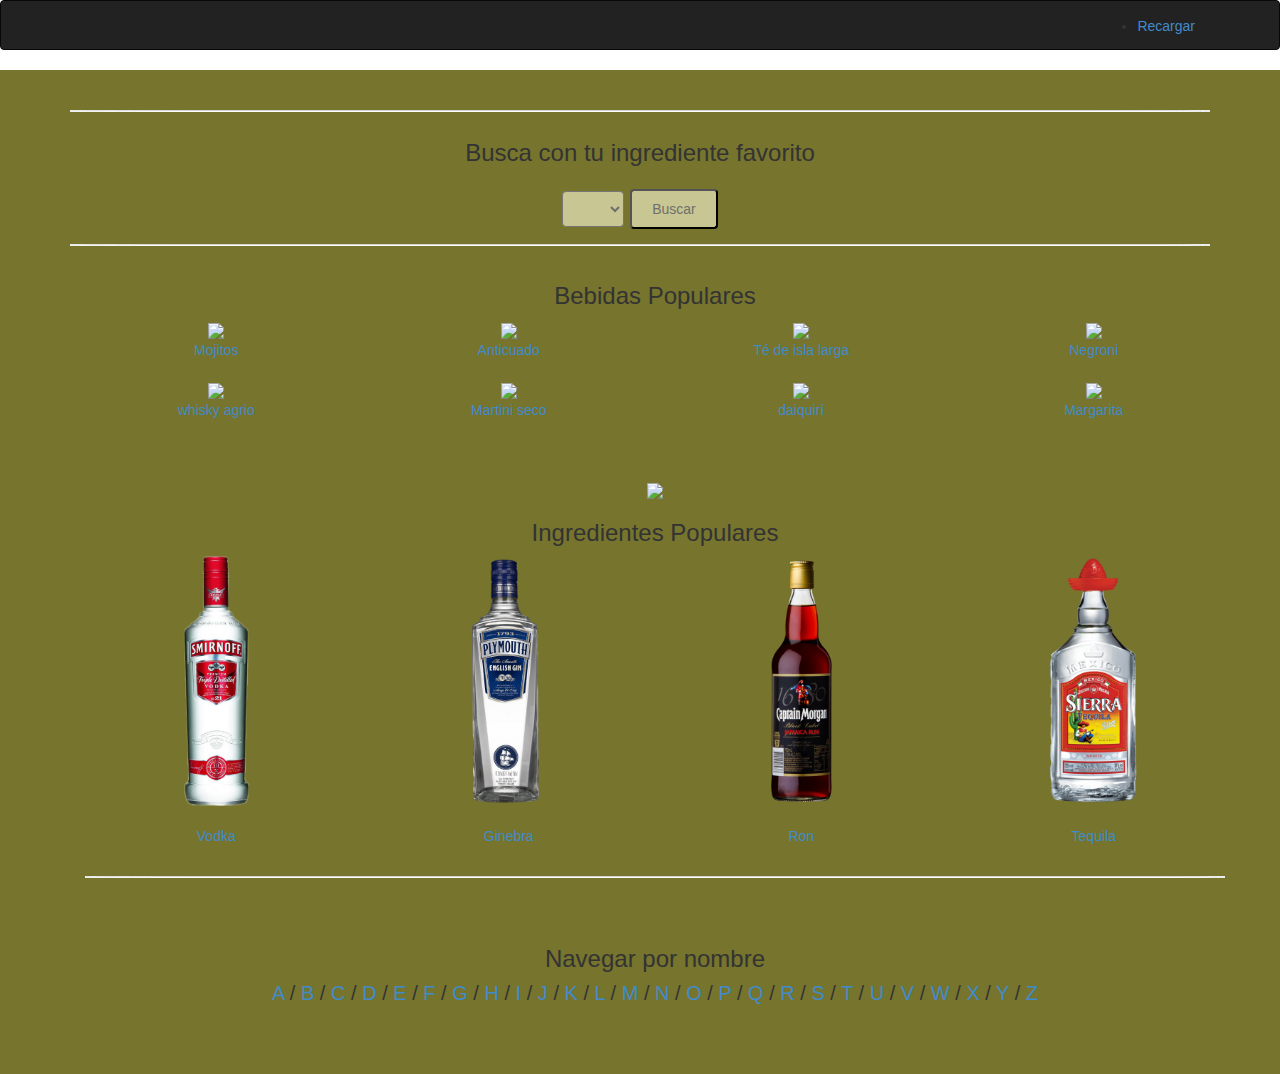
==== index.html @ ba237065 "Initial commit" ====
<!DOCTYPE html>
<html>

<head>
  <meta charset="utf-8">
  <title>Tragos</title>
  <!-- CSS Includes-->
  <link href="/css/main.css" rel="stylesheet">
  <link href="/css/bootstrap.min.css" rel="stylesheet">
</head>

<body class="homepage">

  <style>
    img {
      max-width: 100%;
      height: auto;
    }
  </style>

  <header id="header">
    <nav class="navbar navbar-inverse" role="banner">
      <div class="container">
        <div class="collapse navbar-collapse navbar-right">
          <ul>
            <li class="active">
              <a href="https://Tragos.nataliacirullo.repl.co/index.html">
                <font style="vertical-align: inherit;">
                  <font style="vertical-align: inherit;"> Recargar </font>
                </font>
              </a>
            </li>
          </ul>
        </div>
      </div>
      <!--/.container-->
    </nav>
    <!--/nav-->
  </header>
  <!--/header-->
  <div class="container"></div>

  <section id="feature">

    <div class="container">
      <div class="center">
        <img src="/images/separator.jpg" style="width: 100%; object-fit: contain">
        <br>
        <h3>
          <font style="vertical-align: inherit;">
            <font style="vertical-align: inherit;"> Busca con tu ingrediente favorito </font>
          </font>
        </h3>
        <table width="350" align="center">
          <tbody>
            <tr>
              <td>
                <select id="myIngredient" class="but-sel"></select>
                <a href="browsePorIngrediente.html">
                  <button type="submit" class="but-sel" id="btnMostrar"> Buscar</button>
                </a>
              </td>
            </tr>
          </tbody>
        </table>
        <img src="/images/separator.jpg" style="width: 100%; object-fit: contain"><br>
      </div>
      <div class="container">
        <div class="center">
          <h3>
            <font style="vertical-align: inherit;">
              <font style="vertical-align: inherit;">Bebidas Populares</font>
            </font>
          </h3>
          <div class="row">
            <div class="col-sm-3">
              <a href="browsePorIngrediente.html">
                <div>
                  <img src="https://www.thecocktaildb.com/images/media/drink/metwgh1606770327.jpg" idth="95%">
                </div>
                <font style="vertical-align: inherit;">
                  <font style="vertical-align: inherit;">Mojitos</font>
                </font>
              </a>
              <br>
              <br>
            </div>
            <div class="col-sm-3">
              <a href="https://www.thecocktaildb.com/drink/11001-Old-Fashioned-Cocktail">
                <div>
                  <img src="https://www.thecocktaildb.com/images/media/drink/vrwquq1478252802.jpg" width="95%">
                </div>
                <font style="vertical-align: inherit;">
                  <font style="vertical-align: inherit;">Anticuado</font>
                </font>
              </a>
              <br>
              <br>
            </div>
            <div class="col-sm-3"><a href="https://www.thecocktaildb.com/drink/11002-Long-Island-Tea-Cocktail">
                <div>
                  <img src="https://www.thecocktaildb.com/images/media/drink/nkwr4c1606770558.jpg" width="95%">
                </div>
                <font style="vertical-align: inherit;">
                  <font style="vertical-align: inherit;">Té de isla larga</font>
                </font>
              </a>
              <br>
              <br>
            </div>
            <div class="col-sm-3">
              <a href="https://www.thecocktaildb.com/drink/11003-Negroni-Cocktail">
                <div>
                  <img src="https://www.thecocktaildb.com/images/media/drink/qgdu971561574065.jpg" width="95%">
                </div>
                <font style="vertical-align: inherit;">
                  <font style="vertical-align: inherit;">Negroni</font>
                </font>
              </a>
              <br>
              <br>
            </div>
          </div>
          <div class="row">
            <div class="col-sm-3">
              <a href="https://www.thecocktaildb.com/drink/11004-Whiskey-Sour-Cocktail">
                <div>
                  <img src="https://www.thecocktaildb.com/images/media/drink/hbkfsh1589574990.jpg" width="95%">
                </div>
                <font style="vertical-align: inherit;">
                  <font style="vertical-align: inherit;">whisky agrio</font>
                </font>
              </a>
              <br>
              <br>
            </div>
            <div class="col-sm-3">
              <a href="https://www.thecocktaildb.com/drink/11005-Dry-Martini-Cocktail">
                <div>
                  <img src="https://www.thecocktaildb.com/images/media/drink/6ck9yi1589574317.jpg" width="95%">
                </div>
                <font style="vertical-align: inherit;">
                  <font style="vertical-align: inherit;">Martini seco</font>
                </font>
              </a>
              <br>
              <br>
            </div>
            <div class="col-sm-3"><a href="https://www.thecocktaildb.com/drink/11006-Daiquiri-Cocktail">
                <div>
                  <img src="https://www.thecocktaildb.com/images/media/drink/mrz9091589574515.jpg" width="95%">
                </div>
                <font style="vertical-align: inherit;">
                  <font style="vertical-align: inherit;">daiquirí</font>
                </font>
              </a>
              <br>
              <br>
            </div>
            <div class="col-sm-3">
              <a href="https://www.thecocktaildb.com/drink/11007-Margarita-Cocktail">
                <div>
                  <img src="https://www.thecocktaildb.com/images/media/drink/5noda61589575158.jpg" width="95%">
                </div>
                <font style="vertical-align: inherit;">
                  <font style="vertical-align: inherit;">Margarita</font>
                </font>
              </a>
              <br>
              <br>
            </div>
          </div>
          <br><br>
          <img src="https://www.thecocktaildb.com/images/separator.jpg" style="width: 100%; object-fit: contain"><br>

          <h3>
            <font style="vertical-align: inherit;">
              <font style="vertical-align: inherit;">Ingredientes Populares</font>
            </font>
          </h3>
          <div class="row">
            <div class="col-sm-3">
              <a href="browsePorIngrediente.html?ingrediente=vodka">
                <figure>
                  <img src="/images/Vodka.png" width="95%">
                  <figcaption>
                    <br>
                    <font style="vertical-align: inherit;">
                      <font style="vertical-align: inherit;">Vodka</font>
                    </font>
                  </figcaption>
                </figure>
              </a>
            </div>
            <div class="col-sm-3">
              <a href="browsePorIngrediente.html?ingrediente=Gin">
                <figure>
                  <img src="/images/Gin.png" width="95%">
                  <figcaption>
                    <br>
                    <font style="vertical-align: inherit;">
                      <font style="vertical-align: inherit;">Ginebra</font>
                    </font>
                  </figcaption>
                </figure>
              </a>
            </div>
            <div class="col-sm-3">
              <a href="browsePorIngrediente.html?ingrediente=Ron">
                <figure>
                  <img src="/images/Rum.png" width="95%">
                  <figcaption>
                    <br>
                    <font style="vertical-align: inherit;">
                      <font style="vertical-align: inherit;">Ron</font>
                    </font>
                  </figcaption>
                </figure>
              </a>
            </div>
            <div class="col-sm-3">
              <a href="browsePorIngrediente.html?ingrediente=Tequila">
                <figure>
                  <img src="/images/Tequila.png" width="95%">
                  <figcaption>
                    <br>
                    <font style="vertical-align: inherit;">
                      <font style="vertical-align: inherit;">Tequila</font>
                    </font>
                  </figcaption>
                </figure>
              </a>
            </div>
          </div>
          <br>
          <img src="/images/separator.jpg" style="width: 100%; object-fit: contain"><br>
          <br><br>
          <h3>
            <font style="vertical-align: inherit;">
              <font style="vertical-align: inherit;">Navegar por nombre</font>
            </font>
            <br>
          </h3>
          <h2>
            <a href="/browsePorInicial.html?b=a">
              <font style="vertical-align: inherit;">
                <font style="vertical-align: inherit;">A</font>
              </font>
            </a>
            <font style="vertical-align: inherit;">
              <font style="vertical-align: inherit;"> / </font>
            </font>
            <a href="/browsePorInicial.html?b=b">
              <font style="vertical-align: inherit;">
                <font style="vertical-align: inherit;">B</font>
              </font>
            </a>
            <font style="vertical-align: inherit;">
              <font style="vertical-align: inherit;"> / </font>
            </font>
            <a href="/browsePorInicial.html?b=c">
              <font style="vertical-align: inherit;">
                <font style="vertical-align: inherit;">C</font>
              </font>
            </a>
            <font style="vertical-align: inherit;">
              <font style="vertical-align: inherit;"> / </font>
            </font>
            <a href="/browsePorInicial.html?b=d">
              <font style="vertical-align: inherit;">
                <font style="vertical-align: inherit;">D</font>
              </font>
            </a>
            <font style="vertical-align: inherit;">
              <font style="vertical-align: inherit;"> / </font>
            </font>
            <a href="/browsePorInicial.html?b=e">
              <font style="vertical-align: inherit;">
                <font style="vertical-align: inherit;">E</font>
              </font>
            </a>
            <font style="vertical-align: inherit;">
              <font style="vertical-align: inherit;"> / </font>
            </font>
            <a href="/browsePorInicial.html?b=f">
              <font style="vertical-align: inherit;">
                <font style="vertical-align: inherit;">F</font>
              </font>
            </a>
            <font style="vertical-align: inherit;">
              <font style="vertical-align: inherit;"> / </font>
            </font>
            <a href="/browsePorInicial.html?b=g">
              <font style="vertical-align: inherit;">
                <font style="vertical-align: inherit;">G</font>
              </font>
            </a>
            <font style="vertical-align: inherit;">
              <font style="vertical-align: inherit;"> / </font>
            </font>
            <a href="/browsePorInicial.html?b=h">
              <font style="vertical-align: inherit;">
                <font style="vertical-align: inherit;">H</font>
              </font>
            </a>
            <font style="vertical-align: inherit;">
              <font style="vertical-align: inherit;"> / </font>
            </font>
            <a href="/browsePorInicial.html?b=i">
              <font style="vertical-align: inherit;">
                <font style="vertical-align: inherit;">I</font>
              </font>
            </a>
            <font style="vertical-align: inherit;">
              <font style="vertical-align: inherit;"> / </font>
            </font>
            <a href="/browsePorInicial.html?b=j">
              <font style="vertical-align: inherit;">
                <font style="vertical-align: inherit;">J</font>
              </font>
            </a>
            <font style="vertical-align: inherit;">
              <font style="vertical-align: inherit;"> / </font>
            </font>
            <a href="/browsePorInicial.html?b=k">
              <font style="vertical-align: inherit;">
                <font style="vertical-align: inherit;">K</font>
              </font>
            </a>
            <font style="vertical-align: inherit;">
              <font style="vertical-align: inherit;"> / </font>
            </font>
            <a href="/browsePorInicial.html?b=l">
              <font style="vertical-align: inherit;">
                <font style="vertical-align: inherit;">L</font>
              </font>
            </a>
            <font style="vertical-align: inherit;">
              <font style="vertical-align: inherit;"> / </font>
            </font>
            <a href="/browsePorInicial.html?b=m">
              <font style="vertical-align: inherit;">
                <font style="vertical-align: inherit;">M</font>
              </font>
            </a>
            <font style="vertical-align: inherit;">
              <font style="vertical-align: inherit;"> / </font>
            </font>
            <a href="/browsePorInicial.html?b=n">
              <font style="vertical-align: inherit;">
                <font style="vertical-align: inherit;">N</font>
              </font>
            </a>
            <font style="vertical-align: inherit;">
              <font style="vertical-align: inherit;"> / </font>
            </font>
            <a href="/browsePorInicial.html?b=o">
              <font style="vertical-align: inherit;">
                <font style="vertical-align: inherit;">O</font>
              </font>
            </a>
            <font style="vertical-align: inherit;">
              <font style="vertical-align: inherit;"> / </font>
            </font>
            <a href="/browsePorInicial.html?b=p">
              <font style="vertical-align: inherit;">
                <font style="vertical-align: inherit;">P</font>
              </font>
            </a>
            <font style="vertical-align: inherit;">
              <font style="vertical-align: inherit;"> / </font>
            </font>
            <a href="/browsePorInicial.html?b=q">
              <font style="vertical-align: inherit;">
                <font style="vertical-align: inherit;">Q</font>
              </font>
            </a>
            <font style="vertical-align: inherit;">
              <font style="vertical-align: inherit;"> / </font>
            </font>
            <a href="/browsePorInicial.html?b=r">
              <font style="vertical-align: inherit;">
                <font style="vertical-align: inherit;">R</font>
              </font>
            </a>
            <font style="vertical-align: inherit;">
              <font style="vertical-align: inherit;"> / </font>
            </font>
            <a href="/browsePorInicial.html?b=s">
              <font style="vertical-align: inherit;">
                <font style="vertical-align: inherit;">S</font>
              </font>
            </a>
            <font style="vertical-align: inherit;">
              <font style="vertical-align: inherit;"> / </font>
            </font>
            <a href="/browsePorInicial.html?b=t">
              <font style="vertical-align: inherit;">
                <font style="vertical-align: inherit;">T</font>
              </font>
            </a>
            <font style="vertical-align: inherit;">
              <font style="vertical-align: inherit;"> / </font>
            </font>
            <a href="/browsePorInicial.html?b=u">
              <font style="vertical-align: inherit;">
                <font style="vertical-align: inherit;">U</font>
              </font>
            </a>
            <font style="vertical-align: inherit;">
              <font style="vertical-align: inherit;"> / </font>
            </font>
            <a href="/browsePorInicial.html?b=v">
              <font style="vertical-align: inherit;">
                <font style="vertical-align: inherit;">V</font>
              </font>
            </a>
            <font style="vertical-align: inherit;">
              <font style="vertical-align: inherit;"> / </font>
            </font>
            <a href="/browsePorInicial.html?b=w">
              <font style="vertical-align: inherit;">
                <font style="vertical-align: inherit;">W</font>
              </font>
            </a>
            <font style="vertical-align: inherit;">
              <font style="vertical-align: inherit;"> / </font>
            </font>
            <a href="/browsePorInicial.html?b=x">
              <font style="vertical-align: inherit;">
                <font style="vertical-align: inherit;">X</font>
              </font>
            </a>
            <font style="vertical-align: inherit;">
              <font style="vertical-align: inherit;"> / </font>
            </font>
            <a href="/browsePorInicial.html?b=y">
              <font style="vertical-align: inherit;">
                <font style="vertical-align: inherit;">Y</font>
              </font>
            </a>
            <font style="vertical-align: inherit;">
              <font style="vertical-align: inherit;"> / </font>
            </font><a href="/browsePorInicial.html?b=z">
              <font style="vertical-align: inherit;">
                <font style="vertical-align: inherit;">Z</font>
              </font>
            </a>
          </h2>
        </div>
      </div>
      <!--/.container-->
    </div>
  </section>
  <!--/#feature-->


  </footer>

  <script type="text/javascript">
    const $select = document.querySelector("#myIngredient");
    
    const fetchIngredients = async () => {
      const response = await fetch("https://www.thecocktaildb.com/api/json/v1/1/list.php?i=list");
      const data = await response.json();
      return data.drinks;
    };
    
    const populateSelect = async () => {
      const ingredients = await fetchIngredients();
      ingredients.forEach(ingredient => {
        const $option = document.createElement("option");
        $option.value = ingredient.strIngredient1;
        $option.text = ingredient.strIngredient1;
        $select.appendChild($option);
      });
    };
    
    const mostrar = () => {
      const selectedIngredient = $select.value;
      sessionStorage.setItem('ingrediente', selectedIngredient);
    };
    
    document.addEventListener("DOMContentLoaded", () => {
      populateSelect();
      document.querySelector("#btnMostrar").addEventListener("click", mostrar);
    });
    
  </script>

</body>

</html>
---- css/main.css ----
@import url(https://fonts.googleapis.com/css?family=Open+Sans:300italic,400italic,600italic,700italic,800italic,400,600,700,300,800);
html {
  height: 100%;
  width: 100%;
}
/*************************
*******Typography******
**************************/

body {
  background: #a6a077;
  font-family: 'Open Sans', sans-serif;
  color:#ffffff;
  line-height: 22px;
}

h1,
h2,
h3,
h4,
h5,
h6 {
  font-weight: 600; 
  font-family: 'Open Sans', sans-serif;
  color:#fff;
}

h1{
  font-family:cursive;
  font-size: 56px;
  color:#ffffff;
}


a {
  color: #257e37;
  -webkit-transition: color 300ms, background-color 300ms;
  -moz-transition: color 300ms, background-color 300ms;
  -o-transition:  color 300ms, background-color 300ms;
  transition:  color 300ms, background-color 300ms;
}

a:hover, a:focus {
  color: #b4e42f;
}


.but-sel{
  padding: 8px 20px;
  background: #c8c693;
  border-radius: 4px;
  color: #6f6f6d;
  margin-top: 10px;
}

a:hover,
a:focus {
  text-decoration: none;
  outline: none;
}

.dropdown-menu {
  margin-top: -1px;
  min-width: 180px;
}

.center h2{
  font-size: 20px;
  margin-top: 0;
  margin-bottom: 20px;
}

.media>.pull-left{
  margin-right: 20px;
}

.media>.pull-right{
  margin-left: 20px;
}

body > section {
  padding: 30px 0;
}

.center {
  text-align: center;
  padding-bottom: 10px;
}

.scaleIn {
  -webkit-animation-name: scaleIn;
  animation-name: scaleIn;
}

.lead{
  font-size: 16px;
  line-height: 24px;
  font-weight: 400;
}

.transparent-bg {
  background-color: transparent !important;
  margin-bottom: 0;
}

@-webkit-keyframes scaleIn {
  0% {
    opacity: 0;
    -webkit-transform: scale(0);
    transform: scale(0);
  }

  100% {
    opacity: 1;
    -webkit-transform: scale(1);
    transform: scale(1);
  }
}

@keyframes scaleIn {
  0% {
    opacity: 0;
    -webkit-transform: scale(0);
    -ms-transform: scale(0);
    transform: scale(0);
  }

  100% {
    opacity: 1;
    -webkit-transform: scale(1);
    -ms-transform: scale(1);
    transform: scale(1);
  }
}


/*************************
*******Header******
**************************/

#header .search{
  display: inline-block;
}

.navbar>.container .navbar-brand{
  margin-left: 0;
}

.top-bar {
  padding: 10px 0;
  background: #76742d;
  border-bottom: 1px solid #52524c;
  line-height: 28px;
}

.top-number{
  color: #fff;
}

.top-number p{
  margin: 0
}

.social{
  text-align: right;
}

.social-share{
 display: inline-block;
 list-style: none;
 padding: 0;
 margin: 0;
}

ul.social-share li {
  display: inline-block;
}

ul.social-share li a {
  display: inline-block;
  color: #fff;
  background: #76742d;
  width: 25px;
  height: 25px;
  line-height: 25px;
  text-align: center;
  border-radius: 2px;
}

ul.social-share li a:hover {
  background: #2fa81f;
  color: #fff;
}

.search i {
  color: #fff;
}

input.search-form{
  background: white;
  padding-top: 5px;
  padding-bottom: 5px;
  color: gray;
  width: 120px;
  border-radius: 4px 4px 4px 4px;
}

input.search-form::-webkit-input-placeholder{
  color: gray;
}

input.search-form:hover::-webkit-input-placeholder {
  color: gray;
}

input.search-form:hover {
  width: 120px;
}

.navbar-brand {
  padding: 0;
  margin:0;
}

.navbar {
  border-radius: 0;
  margin-bottom: 0;
  background: #76742d;
  padding: 15px 0;
  padding-bottom: 0;
}

 .navbar-nav{
  margin-top: 12px;
 }

.navbar-nav>li{
  margin-left: 35px;
  padding-bottom: 28px;
}

.navbar-inverse .navbar-nav > li > a {
  padding: 5px 12px;
  margin: 0;
  border-radius: 3px;
  color: #fff;
  line-height: 24px;
  display: inline-block;
}

.navbar-inverse .navbar-nav > li > a:hover{
	background-color: #25b136;
  color: #fff;
}

.navbar-inverse {
  border: none;
}

.navbar-inverse .navbar-brand {
  font-size: 36px;
  line-height: 50px;
  color: #fff;
}

.navbar-inverse .navbar-nav > .active > a,
.navbar-inverse .navbar-nav > .active > a:hover,
.navbar-inverse .navbar-nav > .active > a:focus,
.navbar-inverse .navbar-nav > .open > a,
.navbar-inverse .navbar-nav > .open > a:hover,
.navbar-inverse .navbar-nav > .open > a:focus {
  background-color: #1d8b2a;
  color: #fff;
}

.navbar-inverse .navbar-nav .dropdown-menu {
  background-color: rgba(0,0,0,.85);
  -webkit-box-shadow: 0 3px 8px rgba(0, 0, 0, 0.125);
  -moz-box-shadow: 0 3px 8px rgba(0, 0, 0, 0.125);
  box-shadow: 0 3px 8px rgba(0, 0, 0, 0.125);
  border: 0;
  padding: 0;
  margin-top: 0;
  border-top: 0;
  border-radius: 0;
  left: 0;
}

.navbar-inverse .navbar-nav .dropdown-menu:before{
  position: absolute;
  top:0;
}

.navbar-inverse .navbar-nav .dropdown-menu > li > a {
  padding: 8px 15px;
  color: #fff;
}

.navbar-inverse .navbar-nav .dropdown-menu > li:hover > a,
.navbar-inverse .navbar-nav .dropdown-menu > li:focus > a,
.navbar-inverse .navbar-nav .dropdown-menu > li.active > a {
  background-color: #30a928;
  color: #fff;
}

.navbar-inverse .navbar-nav .dropdown-menu > li:last-child > a {
  border-radius: 0 0 3px 3px;
}

.navbar-inverse .navbar-nav .dropdown-menu > li.divider {
  background-color: transparent;
}

.navbar-inverse .navbar-collapse,
.navbar-inverse .navbar-form {
  border-top: 0;
  padding-bottom: 0;
}


/*************************
*******Home Page******
**************************/


#main-slider {
  position: relative;
}

.no-margin {
  margin: 0;
  padding: 0;
}

#main-slider .carousel .carousel-content {
  margin-top: 150px;
}

#main-slider .carousel .slide-margin{
  margin-top: 140px;
}

#main-slider .carousel h2 {
  color: #fff;
}

#main-slider .carousel .btn-slide {
  padding: 8px 20px;
  background: #30a928;
  color: #fff;
  border-radius: 4px;
  margin-top: 25px;
  display: inline-block;
}

#main-slider .carousel .slider-img{
  text-align: right;
  position: absolute;
}


#main-slider .carousel .item {
  background-position: 50%;
  background-repeat: no-repeat;
  background-size: cover;
  left: 0 !important;
  opacity: 0;
  top: 0;
  position: absolute;
  width: 100%;
  display: block !important;
  height: 730px;
  -webkit-transition: opacity ease-in-out 500ms;
  -moz-transition: opacity ease-in-out 500ms;
  -o-transition: opacity ease-in-out 500ms;
  transition: opacity ease-in-out 500ms;
}

#main-slider .carousel .item:first-child {
  top: auto;
  position: relative;
}

#main-slider .carousel .item.active {
  opacity: 1;
  -webkit-transition: opacity ease-in-out 500ms;
  -moz-transition: opacity ease-in-out 500ms;
  -o-transition: opacity ease-in-out 500ms;
  transition: opacity ease-in-out 500ms;
  z-index: 1;
}

#main-slider .prev,
#main-slider .next {
  position: absolute;
  top: 50%;
  background-color: #30a928;
  color: #fff;
  display: inline-block;
  margin-top: -25px;
  height: 40px;
  line-height: 40px;
  width: 40px;
  line-height: 40px;
  text-align: center;
  border-radius: 4px;
  z-index: 5;
}

#main-slider .prev:hover,
#main-slider .next:hover {
  background-color: #76742d;
}

#main-slider .prev {
  left: 10px;
}

#main-slider .next {
  right: 10px;
}

#main-slider .carousel-indicators li {
  width: 20px;
  height: 20px;
  background-color: #fff;
  margin: 0 15px 0 0;
  position: relative;
}

#main-slider .carousel-indicators li:after {
  position: absolute;
  content: "";
  width: 24px;
  height: 24px;
  border-radius: 100%;
  background: rgba(0, 0, 0, 0);
  border: 1px solid #FFF;
  left: -3px;
  top: -3px;
}

#main-slider .carousel-indicators .active{
  width: 20px;
  height: 20px;
  background-color: #30a928;
   margin: 0 15px 0 0;
   border: 1px solid #30a928;
   position: relative;
}

#main-slider .carousel-indicators .active:after {
  position: absolute;
  content: "";
  width: 24px;
  height: 24px;
  border-radius: 100%;
  background: #30a928;
  border: 1px solid #30a928;
  left: -3px;
  top: -3px;
}

#main-slider .active .animation.animated-item-1 {
  -webkit-animation: fadeInUp 300ms linear 300ms both;
  -moz-animation: fadeInUp 300ms linear 300ms both;
  -o-animation: fadeInUp 300ms linear 300ms both;
  -ms-animation: fadeInUp 300ms linear 300ms both;
  animation: fadeInUp 300ms linear 300ms both;
}

#main-slider .active .animation.animated-item-2 {
  -webkit-animation: fadeInUp 300ms linear 600ms both;
  -moz-animation: fadeInUp 300ms linear 600ms both;
  -o-animation: fadeInUp 300ms linear 600ms both;
  -ms-animation: fadeInUp 300ms linear 600ms both;
  animation: fadeInUp 300ms linear 600ms both;
}

#main-slider .active .animation.animated-item-3 {
  -webkit-animation: fadeInUp 300ms linear 900ms both;
  -moz-animation: fadeInUp 300ms linear 900ms both;
  -o-animation: fadeInUp 300ms linear 900ms both;
  -ms-animation: fadeInUp 300ms linear 900ms both;
  animation: fadeInUp 300ms linear 900ms both;
}

#main-slider .active .animation.animated-item-4 {
  -webkit-animation: fadeInUp 300ms linear 1200ms both;
  -moz-animation: fadeInUp 300ms linear 1200ms both;
  -o-animation: fadeInUp 300ms linear 1200ms both;
  -ms-animation: fadeInUp 300ms linear 1200ms both;
  animation: fadeInUp 300ms linear 1200ms both;
}

#feature {
  background: #76742d;
  padding-bottom: 40px;
}

.features{
  padding: 0;
}

.feature-wrap {
  margin-bottom: 35px;
  overflow: hidden;
}

.feature-wrap h2{
  margin-top: 40px;
}

.feature-wrap .pull-left {
  margin-right: 25px;
}

.feature-wrap i{
  font-size: 48px;
  height: 110px;
  width: 110px;
  margin: 3px;
  border-radius: 100%;
  line-height: 110px;
  text-align:center;
  background: #ffffff;
  color: #30a928;
  border: 3px solid #ffffff;
  box-shadow: inset 0 0 0 5px #f2f2f2;
  -webkit-box-shadow: inset 0 0 0 5px #f2f2f2;
  -webkit-transition: 500ms;
  -moz-transition: 500ms;
  -o-transition: 500ms;
  transition: 500ms;
  float: left;
  margin-right: 25px;
}

.feature-wrap i:hover {
  background: #30a928;
  color: #fff;
  box-shadow: inset 0 0 0 5px #30a928;
  -webkit-box-shadow: inset 0 0 0 5px #30a928;
  border: 3px solid #30a928;
}

#recent-works .col-xs-12.col-sm-4.col-md-3{
  padding: 0;
}

#recent-works{
    padding-bottom: 70px;
}

.recent-work-wrap {
  position: relative;
}

.recent-work-wrap img{
  width: 100%;
}

.recent-work-wrap .recent-work-inner{
  top: 0;
  background: transparent;
  opacity: .8;
  width: 100%;
  border-radius: 0;
  margin-bottom: 0;
}

.recent-work-wrap .recent-work-inner h3{
  margin: 10px 0;
}

.recent-work-wrap .recent-work-inner h3 a{
  font-size: 24px;
  color: #fff;
}

.recent-work-wrap .overlay {
  position: absolute;
  top: 0;
  left: 0;
  width: 100%;
  height: 100%;
  opacity: 0;
  border-radius: 0;
  background: #30a928;
  color: #fff;
  vertical-align: middle;
  -webkit-transition: opacity 500ms;
  -moz-transition: opacity 500ms;
  -o-transition: opacity 500ms;
  transition: opacity 500ms;  
  padding: 30px;
}

.recent-work-wrap .overlay .preview {
  bottom: 0;
  display: inline-block;
  height: 35px;
  line-height: 35px;
  border-radius: 0;
  background: transparent;
  text-align: center;
  color: #fff;
}

.recent-work-wrap:hover .overlay {
  opacity: 1;
}

#services {
  background: #76742d url(../images/services/bg_services.png);
  background-size: cover;
}

#services .lead,
#services h2{
  color: #fff;
}

.services-wrap {
  padding: 40px 30px;
  background: #fff;
  border-radius: 4px;
  margin: 0 0 40px;
}

.services-wrap h3 {
  font-size: 20px;
  margin: 10px 0;
}

.services-wrap .pull-left {
  margin-right: 20px;
}

#middle {
  background: #f2f2f2;
}

.skill h2{
  margin-bottom: 25px;
}

.progress-wrap{
  position: relative;
}

.progress .color1,
.progress .color1 .bar-width{
  background: #2d7da4;
}

.progress .color2,
.progress .color2 .bar-width{
  background: #6aa42f;
}

.progress .color3,
.progress .color3 .bar-width{
  background: #ffcc33;
}

.progress .color4,
.progress .color4 .bar-width{
  background: #30a928;
}

.progress, 
.progress-bar {
  height: 15px;
  line-height: 15px;
  background: #e6e6e6;
  -webkit-box-shadow: none;
  -moz-box-shadow: none;
  box-shadow: none;
  border-radius: 0;
  overflow: visible;
  text-align: right;
}

.progress{
  position: relative;
}

.progress .bar-width{
  position: absolute;
  width: 40px;
  height: 20px;
  line-height: 20px;
  text-align: center;
  font-size: 12px;
  font-weight: 700;
  top: -30px;
  border-radius: 2px;
  margin-left: -30px;
}

.progress span{
  position: relative;
}

.progress span:before{
  content: " ";
  position: absolute;
  width: auto;
  height: auto;
  border-width: 8px 5px;
  border-style: solid;
  bottom: -15px;
  right: 8px;
}

.progress .color1 span:before{
  border-color: #2d7da4 transparent transparent transparent;
}

.progress .color2 span:before{
  border-color: #6aa42f transparent transparent transparent;
}

.progress .color3 span:before{
  border-color: #ffcc33 transparent transparent transparent;
}

.progress .color4 span:before{
  border-color: #db3615 transparent transparent transparent;
}

.accordion h2{
  margin-bottom: 25px;
}

.panel-default{
  border-color: transparent;
}

.panel-default>.panel-heading,
.panel{
  background-color: #e6e6e6; 
  border:0 none;
  box-shadow:none;
}

.panel-default>.panel-heading+.panel-collapse .panel-body{
  background: #fff;
  color: #858586;
}

.panel-body{
  padding: 20px 20px 10px;
}

.panel-group .panel+.panel{
  margin-top: 0;
  border-top: 1px solid #d9d9d9;
}

.panel-group .panel{
  border-radius: 0;
}

.panel-heading{
  border-radius: 0;
}

.panel-title>a{
  color: #76742d;
}

.accordion-inner img{
  border-radius: 4px;
}

.accordion-inner h4{
  margin-top: 0;
}

.panel-heading.active{
  background: #76742d;
}

.panel-heading.active .panel-title>a{
  color:#fff;
}

a.accordion-toggle  i{
  width: 45px;
  line-height: 44px;
  font-size: 20px;
  margin-top: -10px;
  text-align: center;
  margin-right: -15px;
  background: #c9c9c9;
}

.panel-heading.active a.accordion-toggle i{
  background: #30a928;
  color: #fff;
}

.panel-heading.active a.accordion-toggle.collapsed i{
  background: #439127;
  color: #fff;
}

.nav-tabs>li{
  margin-bottom: 0px;
  border-bottom: 1px solid #e6e6e6;
}

.nav-tabs{
  border-bottom: transparent;
  border-right: 1px solid #e6e6e6;
}

.nav-tabs>li>a {
  background: #f5f5f5;
  color: #666;
  border-radius: 0;
  border: 0 none;
  line-height: 24px;
  margin-right:0;
  padding: 13px 15px;
}

.nav-tabs li:last-child{
  border-bottom: 0 none;
} 

.nav-stacked>li+li{
  margin-top: 0;
}

.nav-tabs>li>a:hover{
  background: #76742d;
  color:#fff;
}

.nav-tabs>li.active>a, 
.nav-tabs>li.active>a:hover, 
.nav-tabs>li.active>a:focus {
  border: 0;
  color:#fff;
  background: #76742d;
  position: relative;
}

.nav-tabs>li.active>a:after {
  position: absolute;
  content:  "";
  width: auto;
  height: auto;
  border-style:solid;
  border-color: transparent transparent transparent #76742d;
  border-width: 25px 22px;
  right: -44px;
  top:0;
}

.tab-wrap{
  border:1px solid #e6e6e6;
  margin-bottom: 20px;
}

.tab-content{
  padding: 20px;
}

.tab-content h2{
  margin-top: 0;
}

.tab-content img{
  border-radius: 4px;
}

.testimonial h2{
  margin-top: 0;
}

.testimonial-inner {
  color:#858586;
  font-size: 14px;
}

.testimonial-inner .pull-left{
  border-right: 1px solid #e7e7e7;
  padding-right: 15px;
  position: relative;
}

.testimonial-inner .pull-left:after{
  content: "";
  position: absolute;
  width: 9px;
  height: 9px;
  top: 50%;
  margin-top: -5px;
  background: #FFF;
  -webkit-transform: rotate(45deg);
  border: 1px solid #e7e7e7;
  right: -5px;
  border-left: 0 none;
  border-bottom: 0 none;
}

#partner {
  background: url(../images/partners/partner_bg.png) 50% 50% no-repeat;
  background-size: cover;
}

#partner {
  color: #fff;
  text-align: center;
}

#partner h2, 
#partner h3 {
  color: #fff;
}

.partners ul {
  list-style: none;
  margin: 0;
  padding: 0;
}

.partners ul li{
  display: inline-block;
  float: left;
  width: 20%;
}

#conatcat-info{
  background: #fff url(../images/contact.png) no-repeat 90% 0;
  padding: 30px 0;
}

.contact-info i{
  width: 60px;
  height: 60px;
  font-size: 40px;
  line-height: 60px;
  color: #fff;
  background: #76742d;
  text-align: center;
  border-radius: 10px;
}

.contact-info h2{
  margin-top: 0;
  color: #76742d;
}

.contact-info{
  color:#76742d;
}

/*************************
********* About Us Page CSS ******
**************************/

.about-us {
  margin-top: 110px;
  margin-bottom: -110px;
}

.about-us h2, 
.skill_text h2 {
  color:#4e4e4e;
  font-size: 30px;
  font-weight: 600;
}

.about-us p {
  color:#4e4e4e;
}

#carousel-slider {
  position: relative;
}

#carousel-slider .carousel-indicators {
  bottom: -25px;
}

#carousel-slider .carousel-indicators li {
  border: 1px solid #ffbd20;
}

#carousel-slider a i {
  border: 1px solid #777;
  border-radius:50%;
  font-size: 28px;
  height: 50px;
  padding: 8px;
  position: absolute;
  top: 50%;
  width: 50px;
  color:#777;
}

#carousel-slider a i:hover {
  background:#bfbfbf;
  color:#fff;
  border: 1px solid #bfbfbf;
}

#carousel-slider 
.carousel-control {
  width:inherit;
}

#carousel-slider .carousel-control.left i {
  left:-25px
}

#carousel-slider .carousel-control.right i {
  right: -25px;
}

#carousel-slider
.carousel-control.left, 
#carousel-slider
.carousel-control.right {
  background: none;
}

.skill_text {
  display: block;
  margin-bottom: 60px;
  margin-top: 25px;
  overflow: hidden;
}

.sinlge-skill {
  background:#f2f2f2;
  border-radius: 100%;
  color: #FFFFFF;
  font-size: 22px;
  font-weight: bold;
  height: 200px;
  position: relative;
  width: 200px;
  text-transform: uppercase;
  overflow: hidden;
  margin: 30px 0;

}

.sinlge-skill p em {
  color: #FFFFFF;
  font-size: 38px;
}

.sinlge-skill p {
  line-height: 1;
}

.joomla-skill, 
.html-skill, 
.css-skill, 
.wp-skill {
  position: absolute;
  height: 100%;
  bottom: 0;
  width:100%;
  border-radius: 100%;
  padding: 70px 0;
  text-align: center;
}


.joomla-skill {
  background: rgb(242,242,242); /* Old browsers */
  background: -moz-linear-gradient(top, rgba(242,242,242,1) 0%, rgba(242,242,242,1) 28%, rgba(45,125,164,1) 28%); /* FF3.6+ */
  background: -webkit-gradient(linear, left top, left bottom, color-stop(0%,rgba(242,242,242,1)), color-stop(28%,rgba(242,242,242,1)), color-stop(28%,rgba(45,125,164,1))); /* Chrome,Safari4+ */
  background: -webkit-linear-gradient(top, rgba(242,242,242,1) 0%,rgba(242,242,242,1) 28%,rgba(45,125,164,1) 28%); /* Chrome10+,Safari5.1+ */
  background: -o-linear-gradient(top, rgba(242,242,242,1) 0%,rgba(242,242,242,1) 28%,rgba(45,125,164,1) 28%); /* Opera 11.10+ */
  background: -ms-linear-gradient(top, rgba(242,242,242,1) 0%,rgba(242,242,242,1) 28%,rgba(45,125,164,1) 28%); /* IE10+ */
  background: linear-gradient(to bottom, rgba(242,242,242,1) 0%,rgba(242,242,242,1) 28%,rgba(45,125,164,1) 28%); /* W3C */
  filter: progid:DXImageTransform.Microsoft.gradient( startColorstr='#f2f2f2', endColorstr='#2d7da4',GradientType=0 ); /* IE6-9 */    
}

.html-skill {
  background: rgb(242,242,242); /* Old browsers */
  background: -moz-linear-gradient(top, rgba(242,242,242,1) 0%, rgba(242,242,242,1) 9%, rgba(106,164,47,1) 9%); /* FF3.6+ */
  background: -webkit-gradient(linear, left top, left bottom, color-stop(0%,rgba(242,242,242,1)), color-stop(9%,rgba(242,242,242,1)), color-stop(9%,rgba(106,164,47,1))); /* Chrome,Safari4+ */
  background: -webkit-linear-gradient(top, rgba(242,242,242,1) 0%,rgba(242,242,242,1) 9%,rgba(106,164,47,1) 9%); /* Chrome10+,Safari5.1+ */
  background: -o-linear-gradient(top, rgba(242,242,242,1) 0%,rgba(242,242,242,1) 9%,rgba(106,164,47,1) 9%); /* Opera 11.10+ */
  background: -ms-linear-gradient(top, rgba(242,242,242,1) 0%,rgba(242,242,242,1) 9%,rgba(106,164,47,1) 9%); /* IE10+ */
  background: linear-gradient(to bottom, rgba(242,242,242,1) 0%,rgba(242,242,242,1) 9%,rgba(106,164,47,1) 9%); /* W3C */
  filter: progid:DXImageTransform.Microsoft.gradient( startColorstr='#f2f2f2', endColorstr='#6aa42f',GradientType=0 ); /* IE6-9 */
}

.css-skill {
  background: rgb(242,242,242); /* Old browsers */
  background: -moz-linear-gradient(top, rgba(242,242,242,1) 0%, rgba(242,242,242,1) 32%, rgba(255,189,32,1) 32%); /* FF3.6+ */
  background: -webkit-gradient(linear, left top, left bottom, color-stop(0%,rgba(242,242,242,1)), color-stop(32%,rgba(242,242,242,1)), color-stop(32%,rgba(255,189,32,1))); /* Chrome,Safari4+ */
  background: -webkit-linear-gradient(top, rgba(242,242,242,1) 0%,rgba(242,242,242,1) 32%,rgba(255,189,32,1) 32%); /* Chrome10+,Safari5.1+ */
  background: -o-linear-gradient(top, rgba(242,242,242,1) 0%,rgba(242,242,242,1) 32%,rgba(255,189,32,1) 32%); /* Opera 11.10+ */
  background: -ms-linear-gradient(top, rgba(242,242,242,1) 0%,rgba(242,242,242,1) 32%,rgba(255,189,32,1) 32%); /* IE10+ */
  background: linear-gradient(to bottom, rgba(242,242,242,1) 0%,rgba(242,242,242,1) 32%,rgba(255,189,32,1) 32%); /* W3C */
  filter: progid:DXImageTransform.Microsoft.gradient( startColorstr='#f2f2f2', endColorstr='#ffbd20',GradientType=0 ); /* IE6-9 */
}

.wp-skill {
  background: rgb(242,242,242); /* Old browsers */
  background: -moz-linear-gradient(top, rgba(242,242,242,1) 0%, rgba(242,242,242,1) 19%, rgba(219,54,21,1) 19%); /* FF3.6+ */
  background: -webkit-gradient(linear, left top, left bottom, color-stop(0%,rgba(242,242,242,1)), color-stop(19%,rgba(242,242,242,1)), color-stop(19%,rgba(219,54,21,1))); /* Chrome,Safari4+ */
  background: -webkit-linear-gradient(top, rgba(242,242,242,1) 0%,rgba(242,242,242,1) 19%,rgba(219,54,21,1) 19%); /* Chrome10+,Safari5.1+ */
  background: -o-linear-gradient(top, rgba(242,242,242,1) 0%,rgba(242,242,242,1) 19%,rgba(219,54,21,1) 19%); /* Opera 11.10+ */
  background: -ms-linear-gradient(top, rgba(242,242,242,1) 0%,rgba(242,242,242,1) 19%,rgba(219,54,21,1) 19%); /* IE10+ */
  background: linear-gradient(to bottom, rgba(242,242,242,1) 0%,rgba(242,242,242,1) 19%,rgba(219,54,21,1) 19%); /* W3C */
  filter: progid:DXImageTransform.Microsoft.gradient( startColorstr='#f2f2f2', endColorstr='#db3615',GradientType=0 ); /* IE6-9 */
}

.skill-wrap {
  display: block;
  overflow: hidden;
  margin: 60px 0;
}

.team h4 {
  margin-top: 0;
  text-transform: uppercase;
}

.team h5 {
  font-weight: 300;
}

.single-profile-top, 
.single-profile-bottom {
  font-weight: 400;
  line-height: 24px;
}

.single-profile-top, 
.single-profile-bottom  {
  border: 1px solid #ddd;
  padding: 15px;
  position: relative;
}

.media_image {
  margin-bottom: 10px;
}

.team .btn {
  background:transparent;
  font-size: 12px;
  font-weight: 300;
  margin-bottom: 3px;
  padding: 1px 5px;
  text-transform: uppercase;
  border:1px solid#ddd;
  margin-right: 3px;
}


ul.social_icons,
ul.tag {
  list-style: none;
  padding: 0;
  margin: 10px 0;
  display: block;
}

ul.social_icons li,
ul.tag li {
  display: inline-block;
  margin-right: 5px;
}

ul.social_icons li  a i{
  border-radius: 50%;
  color: #FFFFFF;
  height: 25px;
  line-height: 25px;
  font-size: 12px;
  padding: 0;
  text-align: center;
  width: 25px;
  opacity:.8;
}


.team .social_icons .fa-facebook:hover, 
.team .social_icons .fa-twitter:hover, 
.team .social_icons .fa-google-plus:hover {
  transform: rotate(360deg);
  -ms-transform:rotate(360deg);
  -webkit-transform:rotate(360deg); 
  transition-duration:2s;
  transition-property: all;
  transition-timing-function: ease;
  opacity:1;
  transition: all 0.9s ease 0s;
  -moz-transition: all 0.9s ease 0s;
  -webkit-transition: all 0.9s ease 0s;
  -o-transition: all 0.9s ease 0s;
}

.team .social_icons .fa-facebook {
  background: #0182c4;
}

.team .social_icons .fa-twitter {
  background: #20B8FF
}

.team .social_icons .fa-google-plus {
  background: #D34836
}


.team-bar .first-one-arrow {
  float: left;
  margin-right: 30px;
  width: 2%;
}

.team-bar .first-arrow {
  float: left;
  margin-left: 5px;
  margin-right: 35px;
  width: 22%;
}

.team-bar .second-arrow {
  float: left;
  margin-left: 5px;
  width: 21%;
}

.team-bar .third-arrow {
  float: left;
  margin-left: 40px;
  margin-right: 12px;
  width: 22%;
}

.team-bar .fourth-arrow {
  float: left;
  margin-left: 25px;
  width: 20%;
}

.team-bar .first-one-arrow hr {
  border-bottom: 1px solid #2D7DA4;
  border-top: 1px solid #2D7DA4;
 }

.team-bar .first-arrow hr {
  border-bottom: 1px solid #2D7DA4;
  border-top: 1px solid #2D7DA4;
 }

.team-bar .second-arrow hr {
  border-bottom: 1px solid #6aa42f;
  border-top: 1px solid #6aa42f;
}

.team-bar .third-arrow hr {
  border-bottom: 1px solid #FFBD20;
  border-top: 1px solid #FFBD20;

}

.team-bar .fourth-arrow hr {
  border-bottom: 1px solid #db3615;
  border-top: 1px solid #db3615;
}

.team-bar {
  margin-bottom: 15px;
  margin-top: 30px;
  position: relative;
}

.team-bar i {
  border-radius: 50%;
  color: #FFFFFF;
  display: block;
  height: 24px;
  line-height: 24px;
  margin-top: -32px;
  overflow: hidden;
  padding: 0;
  text-align: center;
  width: 24px;
  position: absolute;
}

.team-bar .first-arrow .fa-angle-up {
  background:#2D7DA4;
  margin-left:-33px
 }

.team-bar .second-arrow .fa-angle-down {
  background:#6AA42F;
  margin-left: -33px;
}

.team-bar .third-arrow .fa-angle-up {
  background:#FFBD20;
  margin-left: -32px;
}

.team-bar .fourth-arrow .fa-angle-down {
  background:#db3615;
  margin-left: -32px;
}

.team .single-profile-top:before, 
.team .single-profile-top:after {
  content: "";
  position: absolute;
  width: 0;
  height: 0;
  border-style: solid;
}

.team .single-profile-top:before {
  left:26px;
  bottom: -20px;
  border-width: 10px;
  border-color:#fff transparent transparent transparent;
  z-index: 1;
}


.team .single-profile-top:after {
  left: 25px;
  bottom: -22px;
  border-style: solid;
  border-width: 11px;
  border-color:#ddd transparent transparent transparent;
  z-index: 0;
}

.team .single-profile-bottom:before,
.team .single-profile-bottom:after {
  position: absolute;
  content:"";
  width: 0;
  height: 0;
  border-style: solid;
}

.team .single-profile-bottom:before {
  left:30px;
  top: -20px;
  border-width: 10px;
  border-color: transparent transparent #fff transparent;
  z-index: 1;
}

.team .single-profile-bottom:after {
  left: 29px;
  top: -22px;
  border-style: solid;
  border-width: 11px;
  border-color: transparent transparent #DDD transparent;
  z-index: 0;
}

/***********************
****Service page css****
***********************/

.services {
  padding: 0;
}

.get-started {
  background: none repeat scroll 0 0 #F3F3F3;
  border-radius: 3px;
  padding-bottom: 30px;
  position: relative;
  margin-bottom: 18px;
  margin-top: 60px;
}

.get-started h2 {
  padding-top: 30px;
  margin-bottom: 20px;
}

.request {
  bottom: -15px;
  left: 50%;
  position: absolute;
  margin-left: -110px;
}

.request h4 {
  position: absolute;
  width: 220px;
  position:relative;
}

.request h4 a{
  background:#c52d2f;
  color: #fff;
  font-size: 14px;
  font-weight: normal;
  border-radius: 3px;
  padding: 5px 15px;
}

.request h4:after {
  border-color: #c52d2f transparent transparent;
  border-style: solid;
  border-width: 12px;
  bottom: -18px;
  content: "";
  height: 0;
  position: absolute;
  right: 13px;
  z-index: -99999;
}

.request h4:before {
  border-color: #c52d2f transparent transparent;
  border-style: solid;
  border-width: 12px;
  bottom: -18px;
  content: "";
  height: 0;
  left: 13px;
  position: absolute;
  z-index: -99999;
}

.clients-area {
  padding: 60px;
}

.clients-comments {
    background-image: url("../images/image_bg.png");
    background-position: center 118px;
    background-repeat: no-repeat;
    margin-bottom: 100px;
}

.clients-comments img {
  background:#DDDDDD;
  border: 1px solid #DDDDDD;
  height: 182px;
  padding: 3px;
  width: 182px;
  transition: all 0.9s ease 0s;
  -moz-transition: all 0.9s ease 0s;
  -webkit-transition: all 0.9s ease 0s;
  -o-transition: all 0.9s ease 0s;
}

.clients-comments h3 {
  margin-top: 55px;
  font-weight: 300;
  padding: 0 40px;
}

.clients-comments h4 {
  font-weight: 300;
  margin-top: 15px;
}


.clients-comments  h4  span {
  font-weight: 700;
  font-style: oblique;
}

.footer {
  background: none repeat scroll 0 0 #2E2E2E;
  border-top: 5px solid #C52D2F;
  height: 84px;
  margin-top: 110px;
}

.footer_left {
  padding: 10px;
}

.text-left {
  color: #FFFFFF;
  font-size: 12px;
  margin-top: 15px;
}

/*************************
********* Portfolio CSS ******
**************************/

#portfolio_page {
  margin-top: 115px;
  padding-bottom: 0;
}

.portfolio-items, 
.portfolio-filter {
  list-style: none outside none;
  margin: 0 0 40px 0;
  padding: 0;
}

.portfolio-filter > li {
  display: inline-block;
}

.portfolio-filter > li a {
  background: none repeat scroll 0 0 #FFFFFF;
  font-size: 14px;
  font-weight: 400;
  margin-right: 20px;
  text-transform: uppercase;
  transition: all 0.9s ease 0s;
  -moz-transition: all 0.9s ease 0s;
  -webkit-transition: all 0.9s ease 0s;
  -o-transition: all 0.9s ease 0s;
  border: 1px solid #F2F2F2;
  outline: none;
  border-radius: 3px;
}

.portfolio-filter > li a:hover,
.portfolio-filter > li a.active{
  color:#fff;
  background: #c52d2f;
  border: 1px solid #c52d2f;
  box-shadow: none;
  -webkit-box-shadow: none;
}

.portfolio-items > li {
  float: left;
  padding: 0;
  -webkit-box-sizing: border-box;
  -moz-box-sizing: border-box;
  box-sizing: border-box;
}

.portfolio-item {
  margin: 0;
  padding:0;
}

/* Start: Recommended Isotope styles */
/**** Isotope Filtering ****/
.isotope-item {
  z-index: 2;
}

.isotope-hidden.isotope-item {
  pointer-events: none;
  z-index: 1;
}

/**** Isotope CSS3 transitions ****/
.isotope,
.isotope .isotope-item {
  -webkit-transition-duration: 0.8s;
  -moz-transition-duration: 0.8s;
  -ms-transition-duration: 0.8s;
  -o-transition-duration: 0.8s;
  transition-duration: 0.8s;
}

.isotope {
  -webkit-transition-property: height, width;
  -moz-transition-property: height, width;
  -ms-transition-property: height, width;
  -o-transition-property: height, width;
  transition-property: height, width;
}

.isotope .isotope-item {
  -webkit-transition-property: -webkit-transform, opacity;
  -moz-transition-property: -moz-transform, opacity;
  -ms-transition-property: -ms-transform, opacity;
  -o-transition-property: -o-transform, opacity;
  transition-property: transform, opacity;
}

/**** disabling Isotope CSS3 transitions ****/
.isotope.no-transition,
.isotope.no-transition .isotope-item,
.isotope .isotope-item.no-transition {
  -webkit-transition-duration: 0s;
  -moz-transition-duration: 0s;
  -ms-transition-duration: 0s;
  -o-transition-duration: 0s;
  transition-duration: 0s;
}

/* End: Recommended Isotope styles */
/* disable CSS transitions for containers with infinite scrolling*/
.isotope.infinite-scrolling {
  -webkit-transition: none;
  -moz-transition: none;
  -ms-transition: none;
  -o-transition: none;
  transition: none;
}


/**************************
********* Pricing Table CSS *
**************************/

.pricing_heading {
  margin-top: 120px
}

.pricing_heading h2, 
.pricing_heading p {
  color:#4e4e4e;
}

.pricing-area h1 {
  font-weight: 300;
  margin-top: 0;
  margin-bottom: 15px;
}

.pricing-area span {
  font-weight: 700;
  font-size: 18px;
}

.pricing-area h3, 
.pricing-area span  {
  color: #fff;
}

.plan {
  position: relative;
  margin-bottom: 70px;
}

.pricing-area ul {
  background:#FAFAFA;
  padding: 0;
  margin: 0;
}

.pricing-area ul li {
  list-style: none;
  padding: 15px 0;
  font-size: 16px;
  font-weight: 400;
}

.pricing-area ul li:nth-child(even){
  background:#f5f5f5
}

.pricing-area .price-three img, 
.pricing-area .price-six img {
  position: absolute;
  right: 15px;
  top: 0;
}

.pricing-area .heading-one, 
.pricing-area .heading-two, 
.pricing-area .heading-three {
  padding:17px 0;
  border-radius:2px 2px 0 0;
} 

.pricing-area .heading-one, 
.pricing-area .heading-two, 
.pricing-area .heading-three, 
.pricing-area .heading-four, 
.pricing-area .heading-five, 
.pricing-area .heading-six, 
.pricing-area .heading-seven {
  margin-left: -10px
}


.pricing-area .heading-one, 
.pricing-area .price-one .plan-action .btn-primary {
  background: #e24f43
}

.pricing-area .heading-two, 
.pricing-area .price-two .plan-action .btn-primary {
  background:#27AE60;
}

.pricing-area .heading-three,
.pricing-area .price-three .plan-action .btn-primary {
  background: #f39c12;
}

.pricing-area .heading-four, 
.pricing-area .price-four .plan-action .btn-primary {
  background: #5c5c5c
}

.pricing-area .heading-five, 
.pricing-area .price-five .plan-action .btn-primary {
  background: #5c5c5c
}

.pricing-area .heading-six, 
.pricing-area .price-six .plan-action .btn-primary {
  background: #e24f43
;
}

.pricing-area .heading-seven, 
.pricing-area .price-seven .plan-action .btn-primary {
  background: #5c5c5c
}

.pricing-area .bg{
 background: #fafafa 
}

.pricing-area .heading-one h3:before {
  border-color: #bf4539 transparent transparent;
}

.pricing-area .heading-two h3:before {
  border-color: #1f8c4d transparent transparent;
}

.pricing-area .heading-three h3:before {
  border-color: #d4880f transparent transparent;
}

.pricing-area .heading-four h3:before {
  border-color: #424242 transparent transparent;
}

.pricing-area .heading-five h3:before {
  border-color: #424242 transparent transparent;
}

.pricing-area .heading-six h3:before {
  border-color: #bf4539 transparent transparent;
}

.pricing-area .heading-seven h3:before {
  border-color: #424242 transparent transparent;
}

.pricing-area h3:before {
  border-color: #D4880F transparent transparent;
  border-radius: 5px 0 0 0px;
  border-style: solid;
  border-width: 12px;
  content: "";
  height: 0;
  left: 4px;
  position: absolute;
  top: 78px;
  width: 0;
  z-index: -999;
}

.small-pricing h3:after {
  height:94px;
}

.small-pricing h3:before {
  top: 74px;
}

.plan-action {
  height: 40px;
}

.pricing-area .plan-action .btn-primary {
  position: relative;
  padding:5px 20px;
  color: #fff
;
  margin-top: 5px;
}

.pricing-area .plan-action .btn-primary:before {
  border-color: #E24F43 transparent transparent;
  border-radius: 5px 0 0 0;
  border-style: solid;
  border-width: 12px;
  bottom: -12px;
  content: "";
  height: 0;
  left: -9px;
  position: absolute;
  width: 0;
  z-index: -1;
}

.pricing-area .plan-action .btn-primary:after {
  border-color: #E24F43 transparent transparent;
  border-radius: 5px 0 0 0;
  border-style: solid;
  border-width: 12px;
  bottom: -12px;
  content: "";
  height: 0;
  position: absolute;
  right: -9px;
  width: 0;
  z-index: -1;
}

.pricing-area .price-two .plan-action .btn-primary:before, 
.pricing-area .price-two .plan-action .btn-primary:after {
  border-color: #1f8c4d transparent transparent;
}

.pricing-area .price-three .plan-action .btn-primary:before, 
.pricing-area .price-three .plan-action .btn-primary:after {
  border-color: #d4880f transparent transparent;
}

.pricing-area .price-four .plan-action .btn-primary:before, 
.pricing-area .price-four .plan-action .btn-primary:after, 
.pricing-area .price-five .plan-action .btn-primary:before, 
.pricing-area .price-five .plan-action .btn-primary:after, 
.pricing-area .price-seven .plan-action .btn-primary:before, 
.pricing-area .price-seven .plan-action .btn-primary:after  {
  border-color: #424242 transparent transparent;
  right: -9px;
}

.pricing-area .price-six .plan-action .btn-primary:before, 
.pricing-area .price-six .plan-action .btn-primary:after {
  border-color: #bf4539 transparent transparent;
  right: -9px;
}


/*************************
********* Contact Us CSS ******
**************************/

.gmap-area {
  background-image: url("../images/map.jpg");
  background-position: 0 0;
  background-repeat: no-repeat;
  background-size: cover;
  padding: 70px 0;
}

.gmap-area .gmap iframe {
  border-radius: 50%;
  height: 280px;
  width: 300px;
}

.gmap{
    border: 10px solid #f6f5f0;
    border-radius: 50%;
    height: 300px;
    width: 300px;
    box-shadow: 0px 0px 3px 3px #e7e4dc;
    overflow: hidden;
    position: relative;
    margin: 0 auto;
}

.gmap-area .map-content ul {
  list-style: none; 
}

.gmap-area .map-content address h5{
  font-weight: 700;
  /* font-size: 16px; */
}

#contact-page{
  padding-top: 0;
}

#contact-page .contact-form 
.form-group label {
  color: #4E4E4E;
  font-size: 16px;
  font-weight: 300;
}

.form-group .form-control {
  padding: 7px 12px;
  border-color:#f2f2f2;
  box-shadow: none;
}

textarea#message{
  resize: none;
  padding: 10px;
}

#contact-page .contact-wrap {
  margin-top: 20px;
}

/*********************
****blog page css*****
**********************/

.widget {
  margin-bottom: 60px;
  padding-left: 0;
}

.single_comments {
  margin-bottom: 20px;
}

.single_comments img {
  float: left;
  margin-right: 10px;
  margin-top: 5px;
}

.single_comments p {
  margin-bottom: 0;
}

.widget .entry-meta span {
  display: inline-block;
  margin-right: 10px;
}

.widget h3 {
  color: #000;
  text-transform: uppercase;
  margin-bottom: 20px;
}

.blog_category{
  list-style:none;
  margin:0;
  padding:0;
}

.blog_category li{
  float:none;
  margin-bottom:20px;
}

.blog_category li a {
  background:#f5f5f5;
  border-radius: 4px;
  color: #888;
  display: inline-block;
  padding: 5px 15px;
}

.blog_category li a:hover{
  background:#c52d2f;
  color: #fff;
}

 .badge:before {
  border-color: transparent transparent transparent #c52d2f;
  border-style: solid;
  border-width: 10px;
  bottom: -8px;
  content: "";
  height: 0;
  left: 5px;
  position: absolute;
  z-index: -99999;
}

.badge {
  background-color: #c52d2f;
  border-radius: 5px;
  color: #fff;
  padding: 8px;
  position: relative;
  left: 60px;
  top: -18px;
  font-weight: normal;
}

.blog_archieve {
  list-style: none outside none;
  margin: 0;
  padding: 0;
}

.blog_archieve li {
  padding: 10px 0;
  border-bottom: 1px solid #f5f5f5;
}

.blog_archieve li:first-child {
  padding-top: 0;
}

ul.gallery {
  list-style: none;
  padding: 0;
  margin: 0;
}

ul.gallery li {
  display: block;
  width: 60px;
  padding: 0;
  margin: 0 4px 4px 0;
  float: left;
}

ul.faq {
  list-style: none;
  margin: 0;
}

ul.faq li {
  margin-top: 30px;
}

ul.faq li:first-child {
  margin-top: 0;
}

ul.faq li span.number {
  display: block;
  float: left;
  width: 50px;
  height: 50px;
  line-height: 50px;
  text-align: center;
  background: #34495e;
  color: #fff;
  font-size: 24px;
}

ul.faq li > div {
  margin-left: 70px;
}

ul.faq li > div h3 {
  margin-top: 0;
}


.embed-container {
  position: relative;
  padding-bottom: 56.25%;
  padding-top: 30px;
  height: 0;
  overflow: hidden;
}

.embed-container iframe,
.embed-container object,
.embed-container embed {
  position: absolute;
  top: 0;
  left: 0;
  width: 100%;
  height: 100%;
}

.blog-item {
  border-radius: 0;
  overflow: hidden;
  margin-bottom: 50px;
}

.blog .blog-item .img-blog {
  border-radius: 5px;
  margin-bottom: 45px;
}

.blog .blog-item .blog-content {
  padding-bottom: 25px;
}

.blog .blog-item .blog-content h2 {
  margin-top: 0;
  font-size: 30px;
}

.readmore{
  margin-top: 0;
}

.blog .blog-item .blog-content h3 {
  color: #858586;
  margin-bottom: 40px;
  /* font-weight: 300 */}

.blog .blog-item .blog-content h4 {
  font-size: 14px;
}

.post-tags {

}

.blog .blog-item .entry-meta {
  border-radius: 5px;
  overflow: hidden;
}

.blog .blog-item .entry-meta > span {
  background: #f5f5f5;
  border-top: 1px solid #fff;
  display: block;
  font-size: 12px;
  overflow: hidden;
  padding: 5px;
  text-align: left;
}

#publish_date {
  background: #c52d2f;
  border-bottom: 5px solid #4e4e4e;
  color: #fff;
  padding: 5px 0;
  text-align: center;
}

.blog .blog-item .entry-meta > span {
  color: #ccc;
}

.blog .blog-item .entry-meta > span a {
  font-size: 12px;
  margin-left: 3px;
  font-weight: 300;
  color: #888;
}

ul.pagination > li > a {
  border: 1px solid #F1F1F1;
  margin-right:5px;
  border-radius: 5px;
  font-size: 16px;
  padding: 5px 14px;
}

ul.pagination > li > a i{
  margin-left:5px;
  margin-right:5px;
}

ul.pagination > li.active > a, 
ul.pagination > li:hover > a {
  background-color: #c52d2f !important;
  border-color: #c52d2f !important;
  color: #fff;
}

.search_box {
  background-image: url("../images/search_icon.png");
  background-position: 314px 15px;
  background-repeat: no-repeat;
  border-color: #DEDEDE;
  height: 48px;
  outline: medium none;
  box-shadow: none;
}

.form-control:focus {
  box-shadow:none;
  outline: 0 none;
}


ul.tag-cloud, 
ul.sidebar-gallery {
  list-style: none;
  padding: 0;
  margin: 0;
}

.tag-cloud li{
    display: inline-block;
    margin-bottom: 3px;
}

.tag-cloud li a {
  background: #f5f5f5;
  color: #888;
  border: 0;
  border-radius: 4px;
  padding: 8px 15px;
}

.tag-cloud li a:hover{
  background:#c52d2f;
  color: #fff;  
}

.sidebar-gallery li{
  display: inline-block;
  margin: 0 10px 10px 0;
}

.sidebar-gallery li a {
  border-radius: 4px;
  display: inline-block;
}


/**********************
**blog single page css*
**********************/

.reply_section {
  background: #f5f5f5;
  border-radius: 5px;
}

.post_reply {
  margin-left: 10px;
  margin-top: 45px;
}

.post_reply img {
  width: 85px;
  height: 85px;
  border: 5px solid #D5D8DD;
}

.post_reply ul {
  list-style: none outside none;
  margin: 0;
  padding: 0;
  margin-top: 5px;
}

.post_reply ul li{
  float:left;
}

.post_reply ul li a {
  display: block;
}

.post_reply ul li a i {
  border: 1px solid #DDDDDD;
  border-radius: 39px;
  color: #FFFFFF;
  font-size: 20px;
  height: 30px;
  margin-right: 3px;
  padding-top: 7px;
  text-align: center;
  width: 30px;
}

.post_reply ul li a i.fa-facebook {
  background: #0182C4;
}

.post_reply ul li a i.fa-twitter {
  background: none repeat scroll 0 0 #3FC1FE;
}

.post_reply ul li a i.fa-google-plus{
 background: none repeat scroll 0 0 #D34836;
}

.post_reply ul li a i:hover{
  opacity:.5;
}

.post_reply_content {
  margin: 30px;
}

.post_reply_content h1 a:hover{
  color:#FFC800;
}

.post_reply_content h4 {
  margin-bottom: 50px;
}

.reply_section .media-body{
  display:inherit;
}

.comment_section .media-body{
  display:inherit;
}

#comments_title{
   color:#4e4e4e;
   font-weight:700px;
   font-size:20px;
   margin-top:60px;
   margin-bottom:40px;
}
.comment_section {
  margin-top: 30px;
  position: relative;
}

.post_comments img {
  width: 85px;
  height: 85px;
  margin-top: 35px;
}

.post_reply_comments {
  background:#f5f5f5;
  border-radius: 4px;
  padding: 30px;
}

.post_reply_comments:before {
  border-color: transparent #F0F0F0 transparent transparent;
  border-style: solid;
  border-width: 15px;
  content: " ";
  height: 0;
  left: 75px;
  position: absolute;
  top: 20px;
}

.post_reply_comments h3, 
.post_reply_content h3{
  margin-top: 0;
}

.post_reply_comments h1 a:hover{
  color:#c52d2f;
}

.post_reply_comments h4{
  color:#c4c4c5;
  font-weight:400;
}

.post_reply_comments p {
  padding-bottom: 30px;
}

.post_reply_comments a {
  bottom: 15px;
  position: absolute;
  right: 30px;
  background: #c52d2f;
  color: #fff;
  border-radius: 5px;
  padding: 8px 20px;
}

.post_reply_comments a:before {
  border-color: #c52d2f transparent transparent;
  border-style: solid;
  border-width: 16px;
  bottom: -11px;
  content: "";
  height: 0;
  left: -12px;
  position: absolute;
  z-index: 99999;
}

.post_reply_comments h2 a{
 
}

.message_heading {
  margin-bottom: 50px;
  margin-top: 60px;
}


/******************
 404 page css
 ******************/

#error .btn-success:hover, 
.btn-success:focus, 
.btn-success:active, 
.btn-success.active, 
.open .dropdown-toggle.btn-success:hover {
  background-color: #EBEBEB;
  border-color: #EBEBEB;
  color: #4E4E4E;
}

#error h1{
  color: #4e4e4e;
  text-transform: uppercase;
}


/******************
shortcodes page css
******************/

.shortcode-item {
  padding-bottom: 0;
}

.shortcode-item h2 {
  color: #4E4E4E;
  font-size: 24px;
  margin-bottom: 22px;
  margin-top: 0;
  font-weight: 600
}



/***********************
********* Footer ******
************************/
#bottom {
  background: #f5f5f5;
  border-bottom: 5px solid #c52d2f;
  font-size: 14px;
}

#bottom h3 {
  margin-top: 0;
  margin-bottom: 10px;
  text-transform: uppercase;
  font-size:22px;
  color: #000;
}

#bottom ul {
  list-style: none;
  padding: 0;
  margin: 0;
}

#bottom ul li {
  display: block;
  padding: 5px 0;
}

#bottom ul li a {
  color: #808080;
}

#bottom ul li a:hover {
  color: #c52d2f;
}

#bottom .widget {
  margin-bottom: 0;
}

#footer {
  padding-top: 30px;
  padding-bottom: 30px;
  color: #fff;
  background: #1d000d;
}

#footer a {
  color: #fff;
}

#footer a:hover {
  color: #c52d2f;
}

#footer ul {
  list-style: none;
  padding: 0;
  margin: 0;
}

#footer ul > li {
  display: inline-block;
  margin-left: 15px;
}

/*--------------------------featured slider content------------------------*/
.sliderwrapper{
width:630px; /*width of featured content slider*/
height:292px;
position: relative; /*leave as is*/
overflow: hidden; /*leave as is*/
margin-left: auto;
margin-right: auto;
clear:both;
padding:30px 0 0 0;
}
.slider_content{
margin:100;
float:left;
width:630px;
height:292px;
}
#featured{ 
width:630px; 
padding:0; 
position:relative;  
height:292px; 
}
#featured ul.ui-tabs-nav{
float:right;
list-style:none; 
padding:20px 0 0 0; margin:0; 
width:330px;
background:url(images/slider_details_bg.jpg) no-repeat center;
height:272px; 
}
#featured ul.ui-tabs-nav li{ 
padding:0px;  
font-size:12px; 
color:#fff; 
}
#featured li.ui-tabs-nav-item a{ 
display:block;
width:305px;
height:45px; 
color:#fff;
background:url(images/slider_tab.png) no-repeat center;
line-height:45px; text-decoration:none; font-weight:bold; padding:0 0 0 19px; margin:0 0 7px 0;
float:left;
position:relative; left:-10px; z-index:999; outline:none;
}
#featured li.ui-tabs-nav-item a:hover{ 
background:url(images/slider_tab_hover.png) no-repeat center; color:#fff; 
}
#featured li.ui-tabs-selected{ 
}
#featured ul.ui-tabs-nav li.ui-tabs-selected a{ 
background:url(images/slider_tab_hover.png) no-repeat center; color:#fff;
}
#featured .ui-tabs-panel{ 
width:630px; height:292px; 
position:relative;
float:left;
}
#featured .ui-tabs-panel .info{ 
position:absolute; 
bottom:20px; left:20px;
width:290px; 
height:auto; 
background: url('../images/transparent-bg.png'); 
}
#featured .info p{
padding:15px; margin:0px; color:#FFFFFF; font-size:11px; line-height:18px;
}
#featured .ui-tabs-hide{ 
display:none; 
}

.card {
  background: #fff;
  border-radius: 2px;
  display: inline-block;
  height: 200px;
  margin: 1rem;
  position: relative;
  width: 200px;
  padding-top: 5px;
}

.card-1 {
  box-shadow: 0 1px 3px rgba(0,0,0,0.12), 0 1px 2px rgba(0,0,0,0.24);
  transition: all 0.3s cubic-bezier(.25,.8,.25,1);
}

.card-1:hover {
  box-shadow: 0 14px 28px rgba(0,0,0,0.25), 0 10px 10px rgba(0,0,0,0.22);
}

figure {
  display: inline-block;
  text-align: center;
}
figure img {
  vertical-align: top;
}

#textwidget {
    color:#666;
    font-size:0.925em;
    font-style:italic;
    line-height:1.6em}
a.tag {
    color:#777;
    font:12px verdana;
    text-transform:uppercase;
    transition:border-color .218s;
    background:#f4f4f4;
    background:-webkit-gradient(linear, 0% 40%, 0% 70%, from(#F5F5F5), to(#F1F1F1));
    display:inline-block;
    text-shadow:0 1px 0 #fff;
    -webkit-transition:border-color .218s;
    -moz-transition:border .218s;
    -o-transition:border-color .218s;
    transition:border-color .218s;
    background:#f3f3f3;
    background:-webkit-gradient(linear, 0% 40%, 0% 70%, from(#F5F5F5), to(#F1F1F1));
    background:-moz-linear-gradient(linear, 0% 40%, 0% 70%, from(#F5F5F5), to(#F1F1F1));
    border:solid 1px #ccc;
    border-radius:2px;
    -webkit-border-radius:2px;
    -moz-border-radius:2px;
    margin:0
    4px 4px 0;padding:3px
    5px;text-decoration:none
}
a.tag:hover {
    color:#333;
    border-color:#999;
    -moz-box-shadow:0 2px 0 rgba(0, 0, 0, 0.2);
    -webkit-box-shadow:0 2px 5px rgba(0, 0, 0, 0.2);
    box-shadow:0 1px 2px rgba(0,0,0,0.15)
}

a.tag:active {
    color:#000;border-color:#444
}
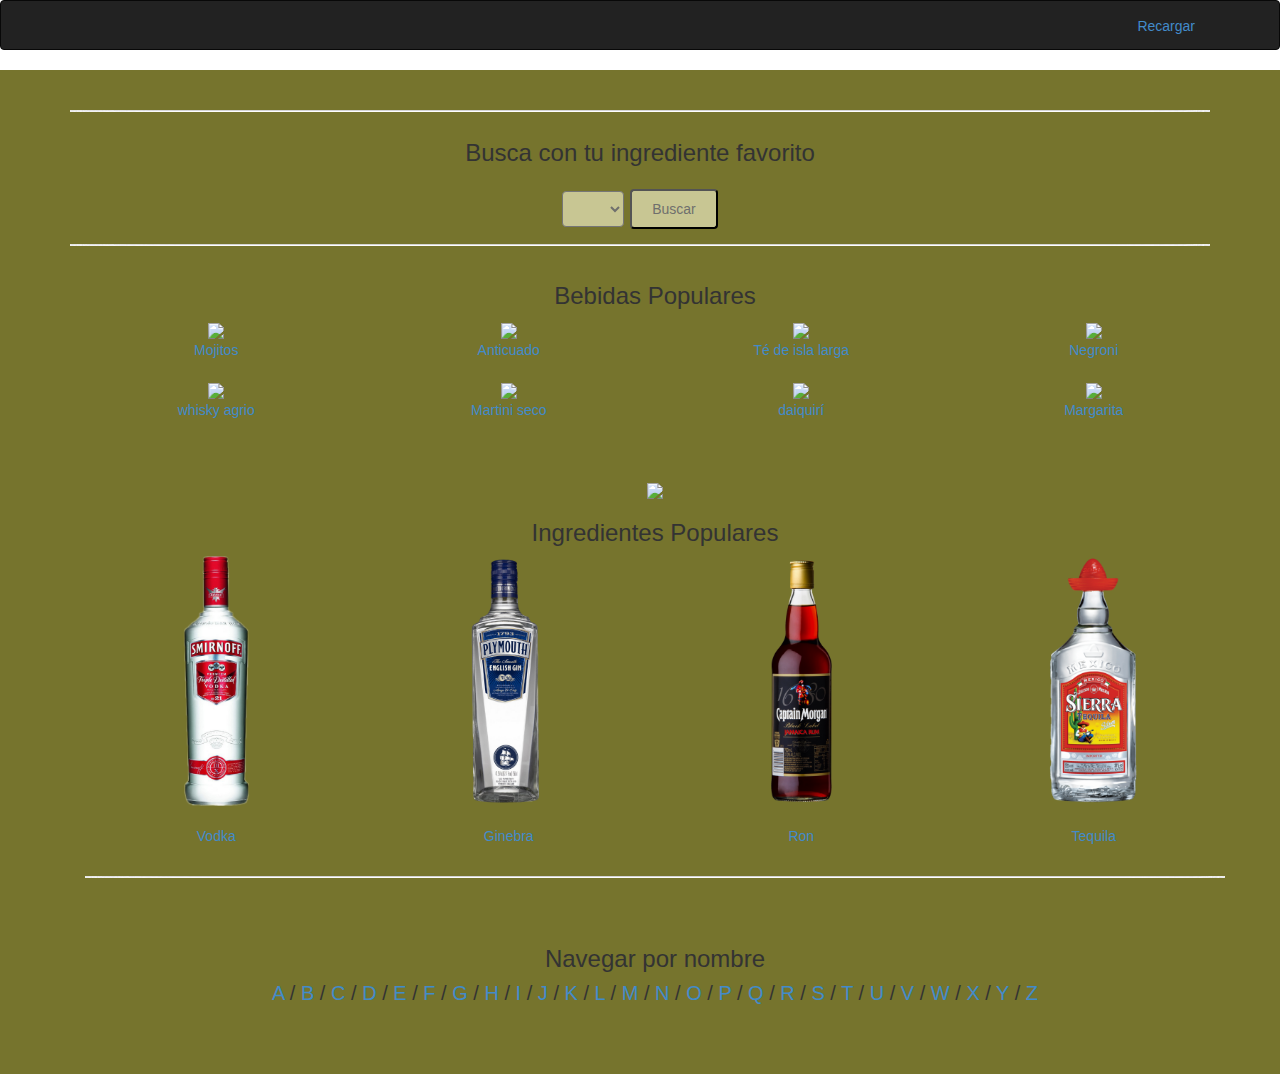
==== commit 8afa8cf1: "agrego cambios que no me tomo cuando lo pase de repl al idea" ====
--- a/index.html
+++ b/index.html
@@ -22,16 +22,12 @@
     <nav class="navbar navbar-inverse" role="banner">
       <div class="container">
         <div class="collapse navbar-collapse navbar-right">
-          <ul>
-            <li class="active">
-              <a href="https://Tragos.nataliacirullo.repl.co/index.html">
+             <a href="https://Tragos.nataliacirullo.repl.co/index.html">
                 <font style="vertical-align: inherit;">
                   <font style="vertical-align: inherit;"> Recargar </font>
                 </font>
               </a>
-            </li>
-          </ul>
-        </div>
+         </div>
       </div>
       <!--/.container-->
     </nav>
